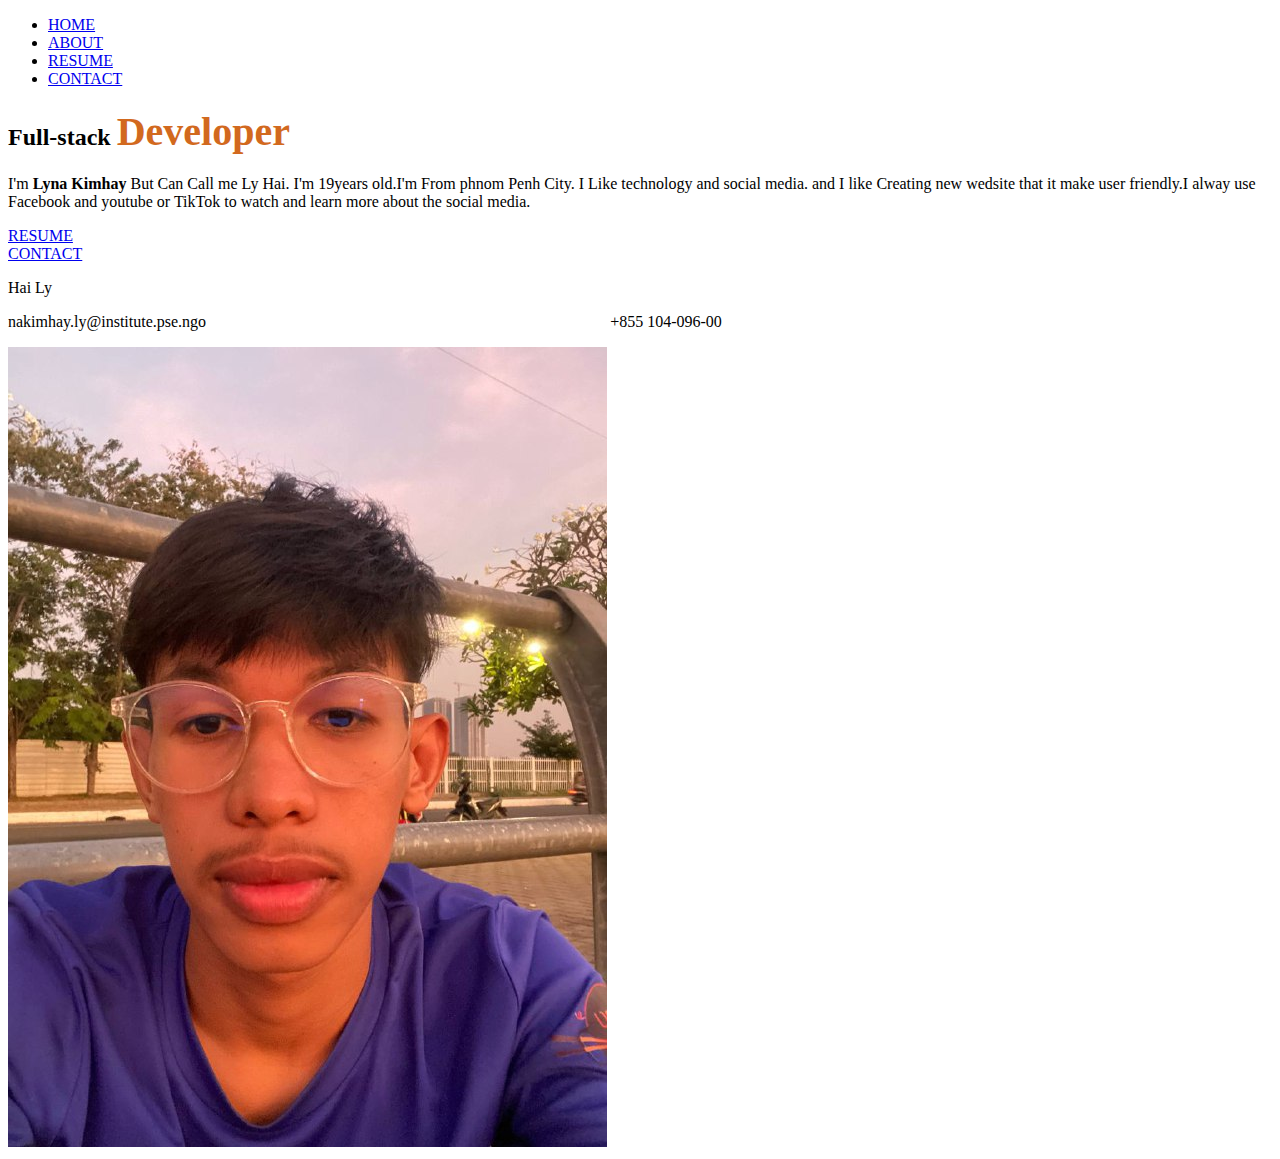
==== index.html @ 1287f329 "creat portofolio website" ====
<!DOCTYPE html>
<html lang="en">
<head>
    <meta charset="UTF-8">
    <meta name="viewport" content="width=device-width, initial-scale=1.0">
    <link rel="stylesheet" href="cv.css">
    <link rel="stylesheet" href="https://cdnjs.cloudflare.com/ajax/libs/font-awesome/6.5.1/css/all.min.css" integrity="sha512-DTOQO9RWCH3ppGqcWaEA1BIZOC6xxalwEsw9c2QQeAIftl+Vegovlnee1c9QX4TctnWMn13TZye+giMm8e2LwA==" crossorigin="anonymous" referrerpolicy="no-referrer" />
    <title>Project Cv</title>
</head>
<body>
    <div class="container">
        <div class="left">
            <div class="menu">
                <ul>
                    <li><a href="#">HOME</a></li>
                    <li><a href="about.html">ABOUT</a></li>
                    <li><a href="resume.html">RESUME</a></li>
                    <li><a href="contact.html">CONTACT</a></li>
                    
                </ul>
            </div>
            <div class="main">
                    
                    <h2>Full-stack <span style="color: chocolate; font-size: 40px;">Developer</span></h2>
                    <p>I'm <b>Lyna Kimhay</b> But Can Call me Ly Hai. I'm 19years old.I'm From phnom Penh City. I Like technology and social media. and I like Creating new wedsite that it  make user friendly.I alway use Facebook and youtube or TikTok to watch and learn more about the social media.</p>
                    <div class="main-1">
                        <a href="resume.html">RESUME</a>
                    </div>
                    <div class="main-2">
                        <a href="contact.html">CONTACT</a>
                    </div>
                   
            </div>
            <div class="icon">
                <p><i class="fa-brands fa-facebook"></i> <a style="color: black; text-decoration: none;" href="https://www.facebook.com/profile.php?id=100054680868768&mibextid=kFxxJD"> Hai Ly</a>  </p>
                <div class="icon-1">
                    <p><i class="fa-regular fa-envelope"></i> <a style="color: black; text-decoration: none;" href="nakimhay.ly@institute.pse.ngo"> nakimhay.ly@institute.pse.ngo</a> <span style="position: relative; bottom: 2%; left: 400px;">                    <i class="fa-solid fa-phone-volume"></i> +855 104-096-00</span></p>
                </div>
            </div>
        </div>
        <div class="right">
            <div class="box">
                <img src="Untitled.jpeg" alt="">
            </div>
        </div>
    </div>
</body>
</html>
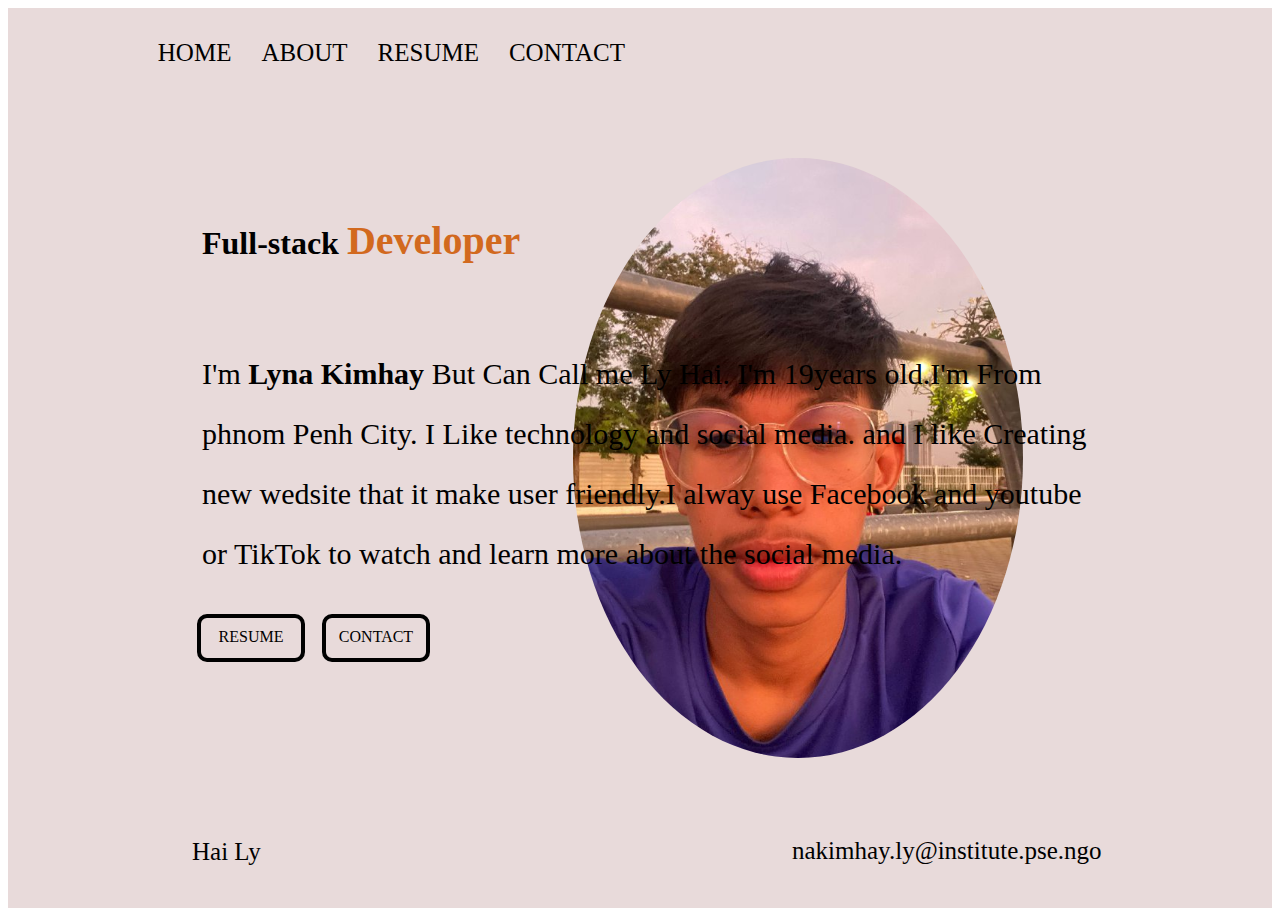
==== commit c5a048c8: "develop page contact and abot and improve figma" ====
--- a/index.html
+++ b/index.html
@@ -3,7 +3,7 @@
 <head>
     <meta charset="UTF-8">
     <meta name="viewport" content="width=device-width, initial-scale=1.0">
-    <link rel="stylesheet" href="cv.css">
+    <link rel="stylesheet" href="style.css">
     <link rel="stylesheet" href="https://cdnjs.cloudflare.com/ajax/libs/font-awesome/6.5.1/css/all.min.css" integrity="sha512-DTOQO9RWCH3ppGqcWaEA1BIZOC6xxalwEsw9c2QQeAIftl+Vegovlnee1c9QX4TctnWMn13TZye+giMm8e2LwA==" crossorigin="anonymous" referrerpolicy="no-referrer" />
     <title>Project Cv</title>
 </head>
--- a/style.css
+++ b/style.css
@@ -0,0 +1,157 @@
+.container{
+    width: 100%;
+    height: 100vh;
+    margin: auto;
+    background-color: #E8DADA;
+}
+.left{
+    width: 50%;
+    height: auto;
+    background-color:#E8DADA;
+    overflow: hidden;
+    float: left;
+    
+}
+.menu{
+    width: 100%;
+    height: auto;
+    float: right;
+    
+}
+.menu ul{
+    float: right;
+    list-style-type: none;
+}
+.menu ul li{
+    float: left;
+}
+.menu ul li a{
+    display: block;
+    padding: 15px;
+    text-decoration: none;
+    font-size: 25px;
+    color: black;
+    text-transform: uppercase;
+}
+.menu ul li a:hover{
+    background-color:coral;
+    padding: 10px;
+}
+.main{
+    width: 900px;
+    color: black;
+    justify-content: center;
+    padding: 10px;
+    position: absolute;
+    top: 20%;
+    left: 15%;
+    
+
+}
+/* .main p i:hover{
+    background-color:coral;
+} */
+.main h2{
+    font-size: 2em;
+   
+}
+.main h3{
+    font-size: 20px;
+}
+.main p{
+    font-size: 30px;
+    margin-top: 80px;
+    line-height: 2;
+}
+.main-1 a{
+    width: 100px;
+    height: 30px;
+    border: 4px solid black;
+    border-radius: 10px;
+    position: absolute;
+    left: 5px;
+    text-align: center;
+    padding-top: 10px;
+    text-decoration: none;
+    text-transform: uppercase;
+    color: black;
+}
+.main a:hover{
+    background-color:coral;
+    color:black;
+}
+.main-2 a{
+    width: 100px;
+    height: 30px;
+    border: 4px solid black;
+    border-radius: 10px;
+    position: absolute;
+    left: 130px;
+    text-align: center;
+    padding-top: 10px;
+    text-decoration: none;
+    text-transform: uppercase;
+    color: black;
+}
+.main-3{
+    width: 900px;
+    color: black;
+    justify-content: center;
+    padding: 10px;
+    position: absolute;
+    top: 3%;
+    left: 100%;
+}
+.main-3 h2{
+    margin-left: 25%;
+    text-transform: uppercase;
+    color:black;
+}
+.main-3 i {
+    margin-top: 15px;
+}
+.main-3 p{
+    margin: 0;
+}
+
+.right{
+    
+    justify-content: center;
+    align-content: center;
+}
+.box{
+    display: flex;
+    align-items: center;
+    justify-content: center;
+    width: 50%;
+    height: 100vh;
+    float: left;
+
+}
+.box img{
+    width: 600px;
+    height:600px;
+    border-radius: 50%;
+    object-fit: cover;
+    
+
+}
+.icon{
+    position: absolute;
+    bottom: 1%;
+    left: 15%;
+    font-size: 25px;
+    
+    
+}
+.icon-1{
+    width:1000px ;
+    height: auto;
+    position: absolute;
+    bottom: 1%;
+    left: 600px;
+    color: black;
+}
+
+
+
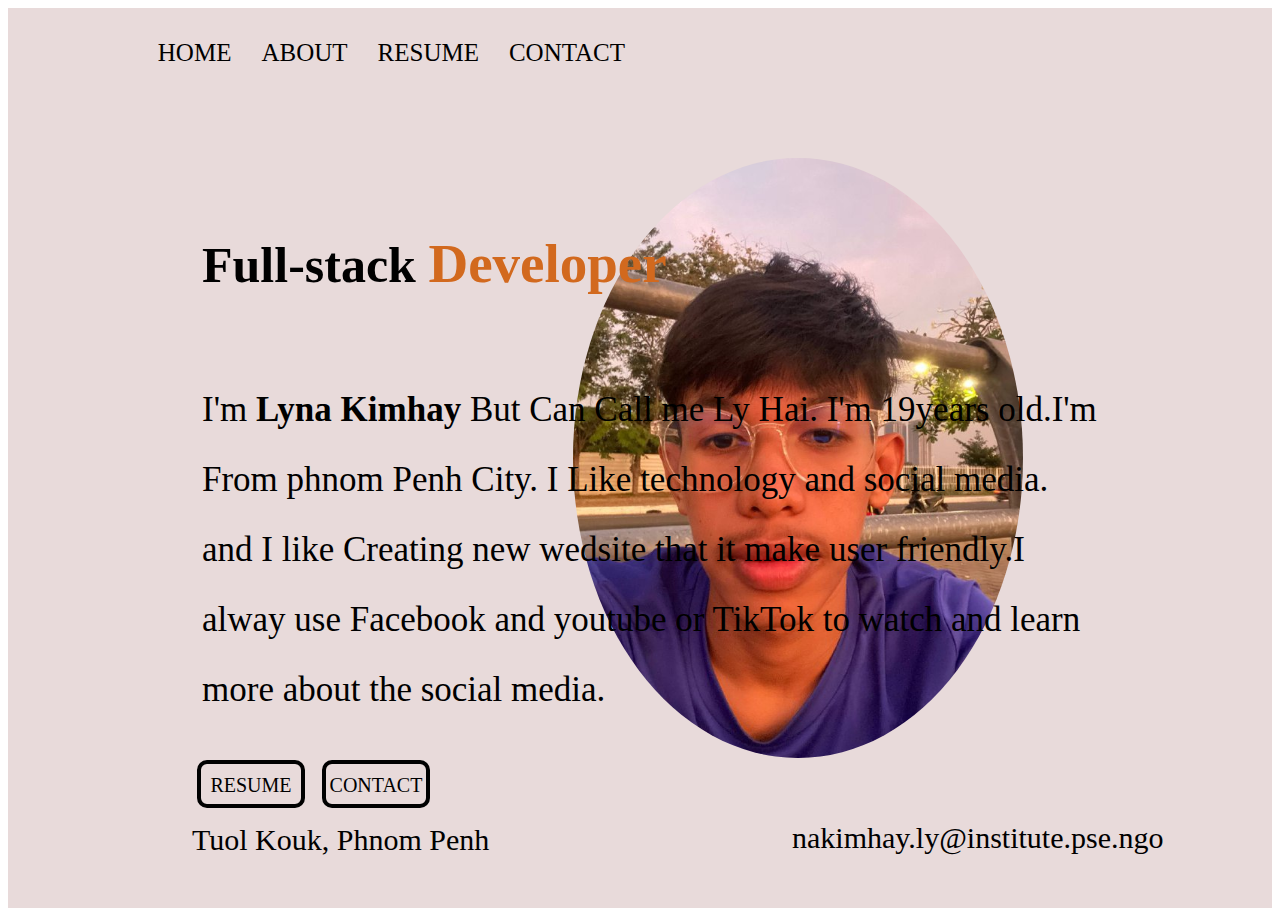
==== commit 0c3f5c14: "contact , home , about and resume" ====
--- a/index.html
+++ b/index.html
@@ -21,7 +21,7 @@
             </div>
             <div class="main">
                     
-                    <h2>Full-stack <span style="color: chocolate; font-size: 40px;">Developer</span></h2>
+                    <h2>Full-stack <span style="color: chocolate; font-size: 55px;">Developer</span></h2>
                     <p>I'm <b>Lyna Kimhay</b> But Can Call me Ly Hai. I'm 19years old.I'm From phnom Penh City. I Like technology and social media. and I like Creating new wedsite that it  make user friendly.I alway use Facebook and youtube or TikTok to watch and learn more about the social media.</p>
                     <div class="main-1">
                         <a href="resume.html">RESUME</a>
@@ -32,9 +32,9 @@
                    
             </div>
             <div class="icon">
-                <p><i class="fa-brands fa-facebook"></i> <a style="color: black; text-decoration: none;" href="https://www.facebook.com/profile.php?id=100054680868768&mibextid=kFxxJD"> Hai Ly</a>  </p>
+                <p><i class="fa-solid fa-location-dot"></i> <a style="color: black; text-decoration: none; font-size: 30px;" href="https://www.google.com/maps/place/Khan+Tuol+Kouk,+Phnom+Penh/@11.5694637,104.8769471,14z/data=!4m6!3m5!1s0x310951725d8c4835:0x2047e2df9364f385!8m2!3d11.5722193!4d104.8980058!16s%2Fg%2F1v_s3c3d?entry=ttu">Tuol Kouk, Phnom Penh</a>  </p>
                 <div class="icon-1">
-                    <p><i class="fa-regular fa-envelope"></i> <a style="color: black; text-decoration: none;" href="nakimhay.ly@institute.pse.ngo"> nakimhay.ly@institute.pse.ngo</a> <span style="position: relative; bottom: 2%; left: 400px;">                    <i class="fa-solid fa-phone-volume"></i> +855 104-096-00</span></p>
+                    <p><i class="fa-regular fa-envelope"></i> <a style="color: black; text-decoration: none; font-size: 30px;" href="mailto:nakimhay.ly@institute.pse.ngo"> nakimhay.ly@institute.pse.ngo</a> <span style="position: relative; bottom: 2%; left: 400px; font-size: 30px;">                    <i class="fa-solid fa-phone-volume"></i> +855 104-096-00</span></p>
                 </div>
             </div>
         </div>
--- a/style.css
+++ b/style.css
@@ -35,7 +35,7 @@
 }
 .menu ul li a:hover{
     background-color:coral;
-    padding: 10px;
+    /* padding: 10px; */
 }
 .main{
     width: 900px;
@@ -46,20 +46,23 @@
     top: 20%;
     left: 15%;
     
+    
 
 }
-/* .main p i:hover{
-    background-color:coral;
-} */
+
+.main img{
+    font-size: 10px;
+    height: 40px;
+}
 .main h2{
-    font-size: 2em;
+    font-size: 50px;
    
 }
 .main h3{
     font-size: 20px;
 }
 .main p{
-    font-size: 30px;
+    font-size: 35px;
     margin-top: 80px;
     line-height: 2;
 }
@@ -75,6 +78,8 @@
     text-decoration: none;
     text-transform: uppercase;
     color: black;
+    font-size: 20px;
+    
 }
 .main a:hover{
     background-color:coral;
@@ -92,6 +97,8 @@
     text-decoration: none;
     text-transform: uppercase;
     color: black;
+    font-size: 20px;
+   
 }
 .main-3{
     width: 900px;
@@ -103,7 +110,7 @@
     left: 100%;
 }
 .main-3 h2{
-    margin-left: 25%;
+    margin-left: 20%;
     text-transform: uppercase;
     color:black;
 }
@@ -138,7 +145,7 @@
 }
 .icon{
     position: absolute;
-    bottom: 1%;
+    bottom: 2%;
     left: 15%;
     font-size: 25px;
     
@@ -148,7 +155,7 @@
     width:1000px ;
     height: auto;
     position: absolute;
-    bottom: 1%;
+    bottom: 2%;
     left: 600px;
     color: black;
 }
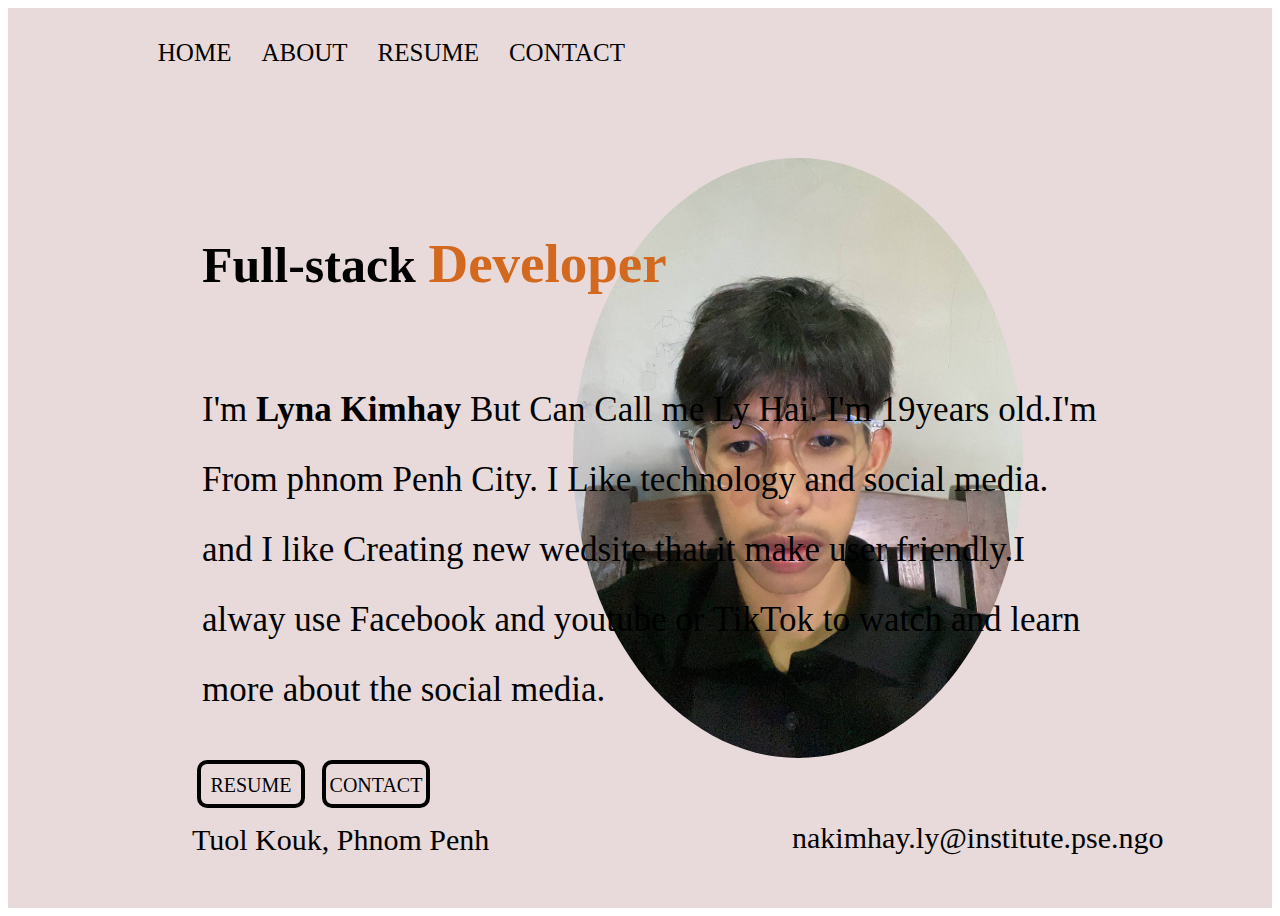
==== commit 0d69fe4f: "contact , resume ,about and index" ====
--- a/index.html
+++ b/index.html
@@ -40,7 +40,7 @@
         </div>
         <div class="right">
             <div class="box">
-                <img src="Untitled.jpeg" alt="">
+                <img src="Untitled.jpeg1" alt="">
             </div>
         </div>
     </div>
